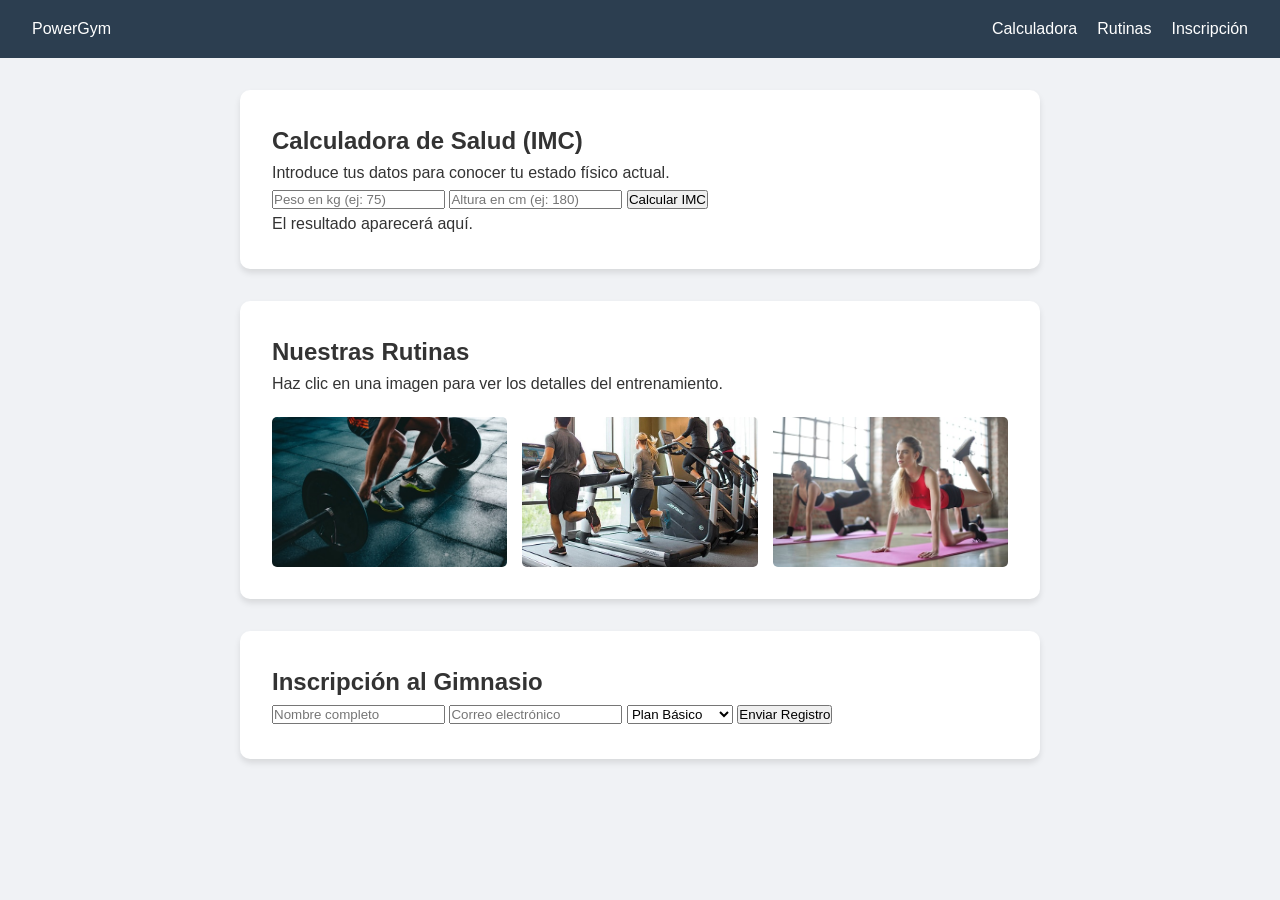
==== Entrega_Pagina/PaginaGimnasio.html @ 0b1a4198 "Añadido proyecto PowerGym" ====
﻿<?xml version="1.0" encoding="UTF-8"?>
<!DOCTYPE html PUBLIC "-//W3C//DTD XHTML 1.0 Strict//EN" "http://www.w3.org/TR/xhtml1/DTD/xhtml1-strict.dtd">
<html xmlns="http://www.w3.org/1999/xhtml">
<head>
    <meta name="viewport" content="width=device-width, initial-scale=1.0">
    <title>PowerGym | Tu Rutina Digital</title>
    <link rel="stylesheet" href="style.css">
</head>
<body>
    <header>
        <nav class="navbar">
            <div class="logo">PowerGym</div>
            <ul class="nav-links">
                <li><a href="#imc-section" data-info="Nuestra calculadora utiliza la fórmula oficial de la OMS para determinar si tu peso es saludable respecto a tu altura.">Calculadora</a></li>
                <li><a href="#rutinas" data-info="Explora rutinas diseñadas por expertos. Haz clic en cada una para ver el plan detallado de ejercicios.">Rutinas</a></li>
                <li><a href="#registro" data-info="Únete a nuestra comunidad. Al enviarnos tus datos, un asesor te contactará para una prueba gratuita.">Inscripción</a></li>
            </ul>
        </nav>

        <div id="modal-descripcion" class="modal-info">
            <div class="contenido-descripcion">
                <span id="cerrar-descripcion">&times;</span>
                <h3>Información</h3>
                <p id="texto-descripcion"></p>
            </div>
        </div>
    </header>

    <main>
        <section id="imc-section" class="container">
            <h2>Calculadora de Salud (IMC)</h2>
            <p>Introduce tus datos para conocer tu estado físico actual.</p>
            <div class="form-group">
                <input type="number" id="peso" placeholder="Peso en kg (ej: 75)">
                <input type="number" id="altura" placeholder="Altura en cm (ej: 180)">
                <button id="btn-calcular">Calcular IMC</button>
            </div>
            <div id="resultado-contenedor">
                <p id="resultado-imc">El resultado aparecerá aquí.</p>
            </div>
        </section>

        <section id="rutinas" class="container">
            <h2>Nuestras Rutinas</h2>
            <p>Haz clic en una imagen para ver los detalles del entrenamiento.</p>
            <div class="galeria">
                <img src="./ejercicio1.jpg" data-plan="./rutina1.jpg" alt="Rutina de Fuerza" class="img-rutina">
                <img src="./ejercicio2.jpg" data-plan="./rutina2.jpg" alt="Rutina de Cardio" class="img-rutina">
                <img src="./ejercicio3.jpg" data-plan="./rutina3.jpg" alt="Rutina de Yoga" class="img-rutina">
            </div>
        </section>

        <section id="registro" class="container">
            <h2>Inscripción al Gimnasio</h2>
            <form id="gym-form">
                <input type="text" id="nombre" placeholder="Nombre completo" required>
                <input type="email" id="email" placeholder="Correo electrónico" required>
                <select id="plan">
                    <option value="basico">Plan Básico</option>
                    <option value="premium">Plan Premium</option>
                </select>
                <button type="submit">Enviar Registro</button>
            </form>
        </section>
    </main>

    <div id="visor-modal">
        <span id="cerrar-modal">&times;</span>
        <img id="img-modal-contenido">
    </div>
    <script src="script.js"></script>
</body>
</html>
---- Entrega_Pagina/style.css ----
/* --- Estilos Generales --- */
* {
    box-sizing: border-box;
    margin: 0;
    padding: 0;
}

body {
    font-family: 'Segoe UI', Tahoma, Geneva, Verdana, sans-serif;
    line-height: 1.6;
    background-color: #f0f2f5;
    color: #333;
}

/* --- Navegación --- */
.navbar {
    background: #2c3e50;
    color: white;
    display: flex;
    justify-content: space-between;
    align-items: center;
    padding: 1rem 2rem;
    top: 0;
    z-index: 100;
}

.nav-links {
    list-style: none;
    display: flex;
}

.nav-links li a {
    color: white;
    text-decoration: none;
    margin-left: 20px;
}

/* --- Contenedores --- */
.container {
    max-width: 800px;
    margin: 2rem auto;
    padding: 2rem;
    background: white;
    border-radius: 10px;
    box-shadow: 0 4px 6px rgba(0,0,0,0.1);
}

/* --- Galería de Imágenes --- */
.galeria {
    display: grid;
    grid-template-columns: repeat(3, 1fr); /* Tres columnas en escritorio */
    gap: 15px;
    margin-top: 20px;
}

.galeria img {
    width: 100%;
    height: 150px;
    object-fit: cover;
    border-radius: 5px;
    cursor: pointer;
    transition: transform 0.3s;
}

.galeria img:hover {
    transform: scale(1.05);
}

/* --- Visor Modal (Imagen grande) --- */
#visor-modal {
    display: none;
    position: fixed;
    top: 0; left: 0;
    width: 100%; height: 100%;
    background: rgba(0,0,0,0.9);
    z-index: 1000;
    justify-content: center;
    align-items: center;
}

#img-modal-contenido {
    max-width: 90%;
    max-height: 80%;
    border: 3px solid white;
}

#cerrar-modal {
    position: absolute;
    top: 20px; right: 30px;
    color: white;
    font-size: 40px;
    cursor: pointer;
}

/* Ventana Modal de Descripción */
.modal-info {
    display: none; /* Oculto por defecto */
    position: fixed;
    top: 0; left: 0;
    width: 100%; height: 100%;
    background: rgba(0, 0, 0, 0.7);
    z-index: 2000; /* Por encima de todo */
    justify-content: center;
    align-items: center;
}

.contenido-descripcion {
    background: white;
    padding: 30px;
    border-radius: 15px;
    width: 350px;
    position: relative;
    text-align: center;
    border-top: 5px solid #2c3e50;
    animation: aparecer 0.3s ease; /* Pequeña animación de entrada */
}

@keyframes aparecer {
    from { opacity: 0; transform: translateY(-20px); }
    to { opacity: 1; transform: translateY(0); }
}

#cerrar-descripcion {
    position: absolute;
    top: 10px; right: 15px;
    cursor: pointer;
    font-size: 24px;
    font-weight: bold;
}

/* --- RESPONSIVE (Móviles) --- */
@media (max-width: 600px) {
    .navbar {
        flex-direction: column;
    }
    
    .nav-links {
        margin-top: 10px;
    }

    .galeria {
        grid-template-columns: 1fr; /* Una sola columna en móvil */
    }

    .container {
        margin: 1rem;
    }
}
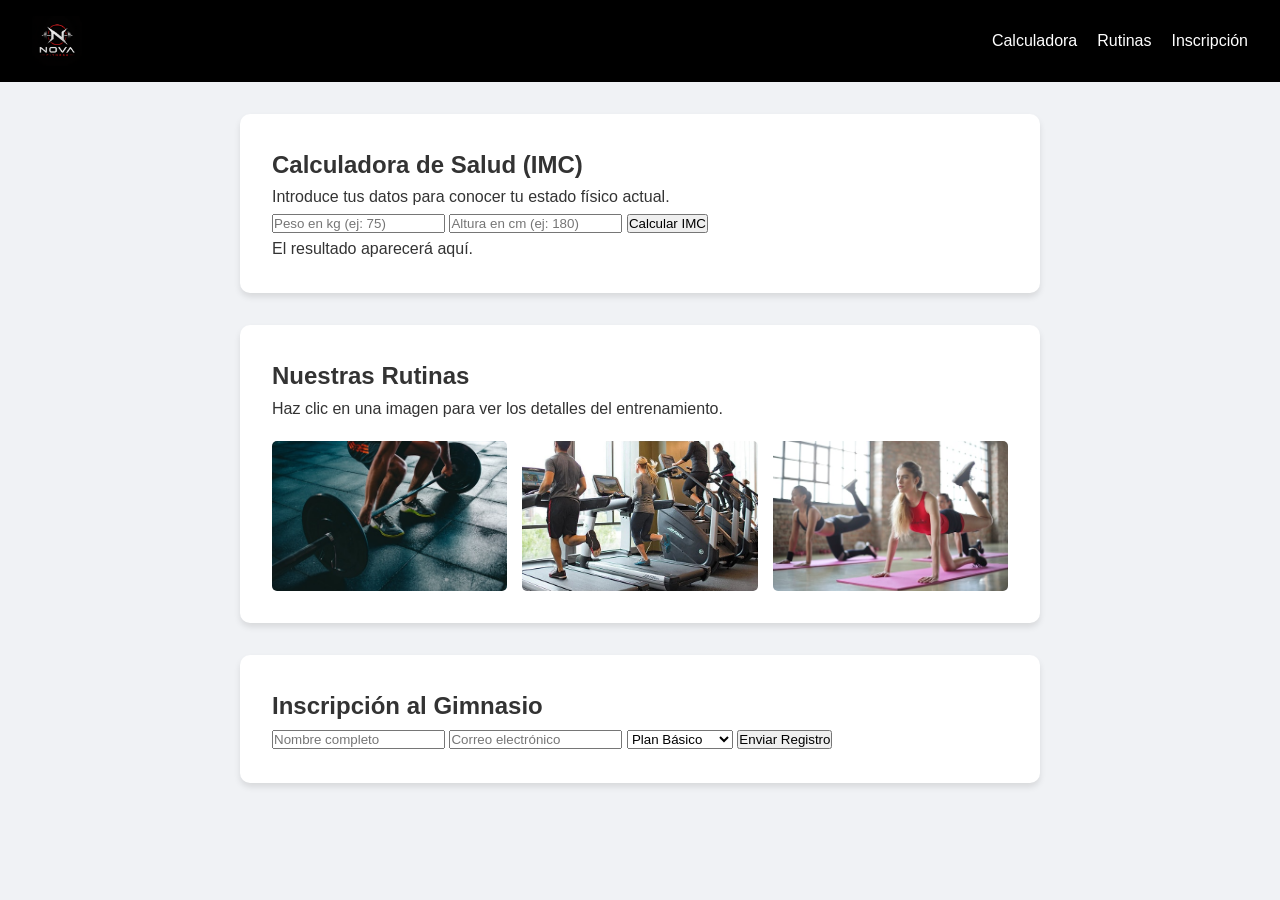
==== commit 32f33113: "Cambios menores" ====
--- a/Entrega_Pagina/PaginaGimnasio.html
+++ b/Entrega_Pagina/PaginaGimnasio.html
@@ -3,13 +3,13 @@
 <html xmlns="http://www.w3.org/1999/xhtml">
 <head>
     <meta name="viewport" content="width=device-width, initial-scale=1.0">
-    <title>PowerGym | Tu Rutina Digital</title>
+    <title>Nova Fitness | Tu Rutina Digital</title>
     <link rel="stylesheet" href="style.css">
 </head>
 <body>
     <header>
         <nav class="navbar">
-            <div class="logo">PowerGym</div>
+            <div class="logo"><img src="./logo.png" alt="Nova Fitness" class="logo-img"></div>
             <ul class="nav-links">
                 <li><a href="#imc-section" data-info="Nuestra calculadora utiliza la fórmula oficial de la OMS para determinar si tu peso es saludable respecto a tu altura.">Calculadora</a></li>
                 <li><a href="#rutinas" data-info="Explora rutinas diseñadas por expertos. Haz clic en cada una para ver el plan detallado de ejercicios.">Rutinas</a></li>
--- a/Entrega_Pagina/style.css
+++ b/Entrega_Pagina/style.css
@@ -14,7 +14,7 @@
 
 /* --- Navegación --- */
 .navbar {
-    background: #2c3e50;
+    background: black;
     color: white;
     display: flex;
     justify-content: space-between;
@@ -128,7 +128,7 @@
     font-weight: bold;
 }
 
-/* --- RESPONSIVE (Móviles) --- */
+/* --- RESPONSIVE --- */
 @media (max-width: 600px) {
     .navbar {
         flex-direction: column;
@@ -145,4 +145,15 @@
     .container {
         margin: 1rem;
     }
+    
+    .logo-img {
+        height: 35px; /* Un poco más pequeño para que quepa todo el menú */
+    }
+}
+
+.logo-img {
+    height: 50px; 
+    width: auto; 
+    object-fit: contain; 
+    vertical-align: middle;
 }
